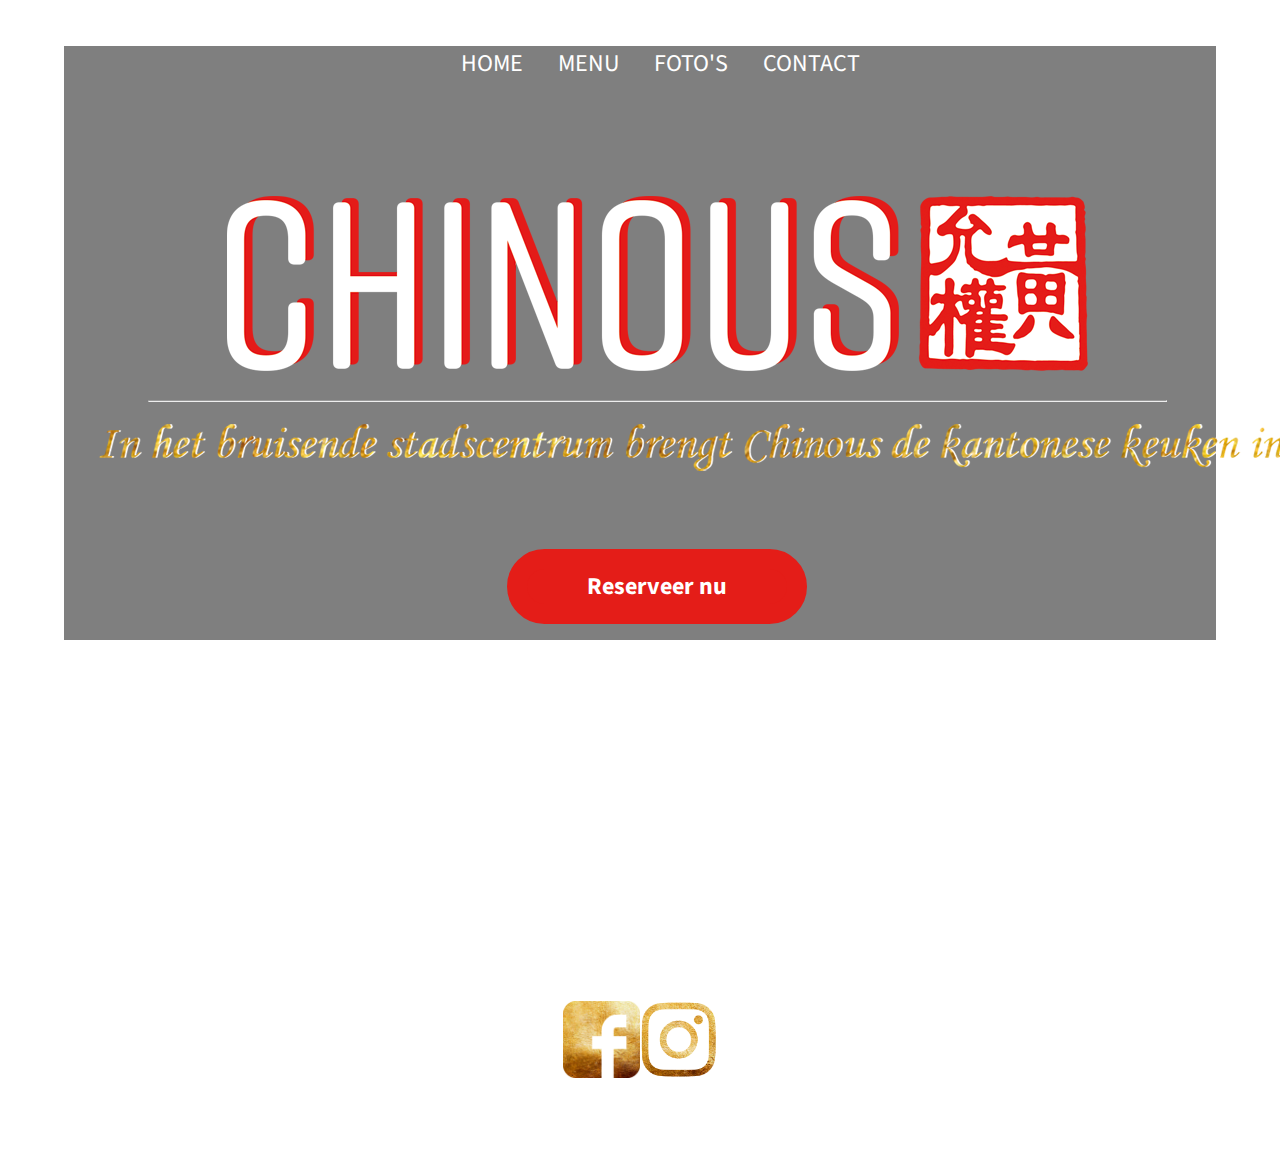
==== index.html @ da4c4a5e "Update index.html" ====
<!DOCTYPE html>
<html lang="nl">
 <head>
  <title>Chinous </title>
  <meta charset="utf-8">
  <meta name="viewport" conten="width=device-width, initial-scale1.0">
  <link rel="icon" href="../images/logo.png">
  <link rel="stylesheet" type="text/css" href="./css/animate.css">
  <link rel="stylesheet" type="text/css" href="./css/Index.css">
  <link href="https://fonts.google.com/">
  <link href="https://fonts.googleapis.com/css?family=Source+Sans+Pro" rel="stylesheet">
 </head>
 <body>
  <div id="triforce">
<nav>
 	<ul>	
<li><a href="index.html">HOME</a></li>
        <li> <a href="Menu.html">MENU</a></li>
        <li><a href="Fotos.html">FOTO'S</a></li>
        <li><a href="Contact.html">CONTACT</a></li>	
    </ul>
 </nav>
 <header>	
 	<img id="foto" src="../images/logo.png" id="logo">
  <hr>
  <img src="../images/goldtxt.png" id="goud" id="text">
  <br>
    <h1><a href="#" id="boxTekst">Reserveer nu</a></h1>
 </header>
 </div>
<footer>
  <table id="table1">
    <tr>
      <td>Adres</td>
    </tr>
    <tr>
      <td>Walputsteeg 17 - 3500 Hasselt</td>
    </tr>
  </table>

  <table id="table2">
    <tr>
      <td>Openingsuren</td>
    </tr>
    <tr>
      <td>maandag - zaterdag</td>
      <td>Zondag</td>

    </tr>
    <a href="https://www.facebook.com/chinoushasselt/?ref=br_rs"><img src="./images/facebook.png"></a>
    <a href="https://www.instagram.com/chinoushasselt/"><img src="./images/instagram.png"></a>
    <tr>
      <td>17.30 uur - 22 uur</td>
        <td>Gesloten</td>
    </tr>
  </table>
</footer>
 </body>
</html>
---- css/Index.css ----
body{
	background-image: url("../images/interior.png");
	background-size: 100%;
	background-repeat: no-repeat;
	text-align: center;
	font-style: normal;
	font-family: 'Source Sans Pro', sans-serif;
	margin:0;
	padding:0;
}
nav{
	text-align: center;
	margin-top: 4%;
	padding: 0px;
}
li{
	list-style: none;
	display: inline;	
}
li a{
	color: white;
	text-decoration: none;
	text-align: center;
    padding: 1% 16px;
    font-size: 150%;
}
li a:hover{
	color: gold;
}
header{
	margin-left: 3%;
	margin-top: 10%;
}

#logo {
	height: 80%;
	width: 50%;
}

#text {
	height: 10%;
	max-width: 1px;
}

#emptySpace {
	margin-top: 100%;
}

#goud {
	margin-bottom: 5%;
}

h1 {
	display: inline-block;
	border: 20px solid #e41d18;
	padding-left: 60px;
	padding-right: 60px;
	padding-bottom: 0px;
	padding-top: 0px;
	border-radius: 500px;
	background-color: #e41d18;
	font-size: 150%;
}

h1 a {
	color: white;
	text-decoration: none;
}

h1 a:hover {
	color: gold;
}
#triforce{
	background-color:rgba(0,0,0,0.5);
	height: 9%;
	margin-left: 5%; 	
	margin-right: 5%;
}
hr{
	margin-top: 2%;
	width: 91%;
	margin-bottom: 2%;
}



footer{
	background-image: url("../Images/footer.jpg");
	color: white;
	margin-top:24%;
}


footer{
    background-image: url("../Images/marble.jpg");
    color: white;
}
footer a img{
    width: 6%;
}
footer b img{
    width: 5.5%;
}
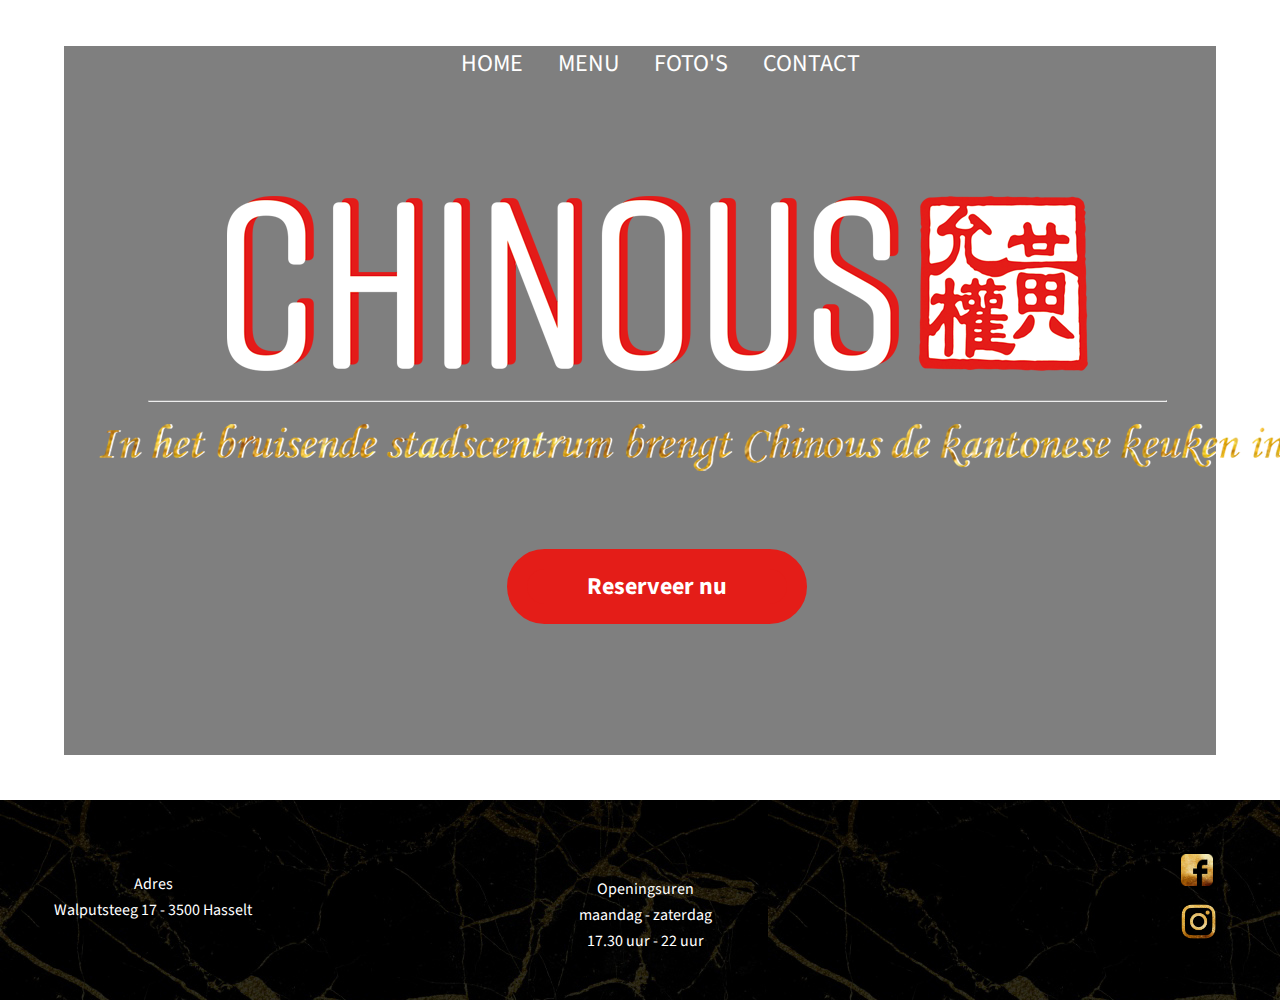
==== commit 6554c07c: "final test uno" ====
--- a/index.html
+++ b/index.html
@@ -4,26 +4,28 @@
   <title>Chinous </title>
   <meta charset="utf-8">
   <meta name="viewport" conten="width=device-width, initial-scale1.0">
-  <link rel="icon" href="../images/logo.png">
+  <link rel="icon" href="./images/logo.png">
   <link rel="stylesheet" type="text/css" href="./css/animate.css">
   <link rel="stylesheet" type="text/css" href="./css/Index.css">
+  <link rel="stylesheet" href="./css/queries.css">
   <link href="https://fonts.google.com/">
   <link href="https://fonts.googleapis.com/css?family=Source+Sans+Pro" rel="stylesheet">
+	
  </head>
  <body>
   <div id="triforce">
 <nav>
  	<ul>	
 <li><a href="index.html">HOME</a></li>
-        <li> <a href="Menu.html">MENU</a></li>
-        <li><a href="Fotos.html">FOTO'S</a></li>
-        <li><a href="Contact.html">CONTACT</a></li>	
+        <li> <a href="../pages/menu.html">MENU</a></li>
+        <li><a href="../pages/fotos.html">FOTO'S</a></li>
+        <li><a href="../pages/contact.html">CONTACT</a></li>	
     </ul>
  </nav>
  <header>	
- 	<img id="foto" src="../images/logo.png" id="logo">
+ 	<img id="foto" src="./images/logo.png" id="logo">
   <hr>
-  <img src="../images/goldtxt.png" id="goud" id="text">
+  <img src="./images/goldtxt.png" id="goud" id="text">
   <br>
     <h1><a href="#" id="boxTekst">Reserveer nu</a></h1>
  </header>
@@ -37,21 +39,20 @@
       <td>Walputsteeg 17 - 3500 Hasselt</td>
     </tr>
   </table>
-
-  <table id="table2">
+<table id="table2">
     <tr>
       <td>Openingsuren</td>
     </tr>
     <tr>
       <td>maandag - zaterdag</td>
-      <td>Zondag</td>
-
     </tr>
     <a href="https://www.facebook.com/chinoushasselt/?ref=br_rs"><img src="./images/facebook.png"></a>
-    <a href="https://www.instagram.com/chinoushasselt/"><img src="./images/instagram.png"></a>
+	  <br>
+	  <br>
+	  <br>
+    <b href="https://www.instagram.com/chinoushasselt/"><img src="./images/instagram.png"></b>
     <tr>
       <td>17.30 uur - 22 uur</td>
-        <td>Gesloten</td>
     </tr>
   </table>
 </footer>
--- a/css/Index.css
+++ b/css/Index.css
@@ -30,6 +30,7 @@
 header{
 	margin-left: 3%;
 	margin-top: 10%;
+	padding-bottom: 10%;
 }
 
 #logo {
@@ -75,6 +76,7 @@
 	height: 9%;
 	margin-left: 5%; 	
 	margin-right: 5%;
+	margin-bottom: 3.5%;
 }
 hr{
 	margin-top: 2%;
@@ -82,22 +84,38 @@
 	margin-bottom: 2%;
 }
 
+footer{
+	background-image: url("../images/marble.jpg");
+	color: white;
+	padding-top: 5.5%;
+}
 
-
-footer{
-	background-image: url("../Images/footer.jpg");
-	color: white;
-	margin-top:24%;
+footer a img{
+    width: 2.5%;
+	float: right;
+	padding-right: 5.2%;
+}
+footer b img{
+    width: 2.75%;
+	float: right;
+	margin-top: -1.25%;
+	padding-right: 5%;
+}
+#table2 {
+	padding-top: -2%;
+	margin-left: 41%;
+}
+#table1{
+	text-align: center;
+	margin-left: 4%;
+	margin-bottom: -5.5%;
+	
+}
+#table2{
+	text-align: center;
+	margin-left: 45%;
+	margin-top: -3.5%;
+	padding-bottom: 3.5%;
 }
 
 
-footer{
-    background-image: url("../Images/marble.jpg");
-    color: white;
-}
-footer a img{
-    width: 6%;
-}
-footer b img{
-    width: 5.5%;
-}--- a/css/queries.css
+++ b/css/queries.css
@@ -0,0 +1,11 @@
+@media screen and (max-width: 1000px) {
+    #goud {
+        display: none;
+    }
+
+    #foto {
+        display: none;
+    }
+
+}
+
